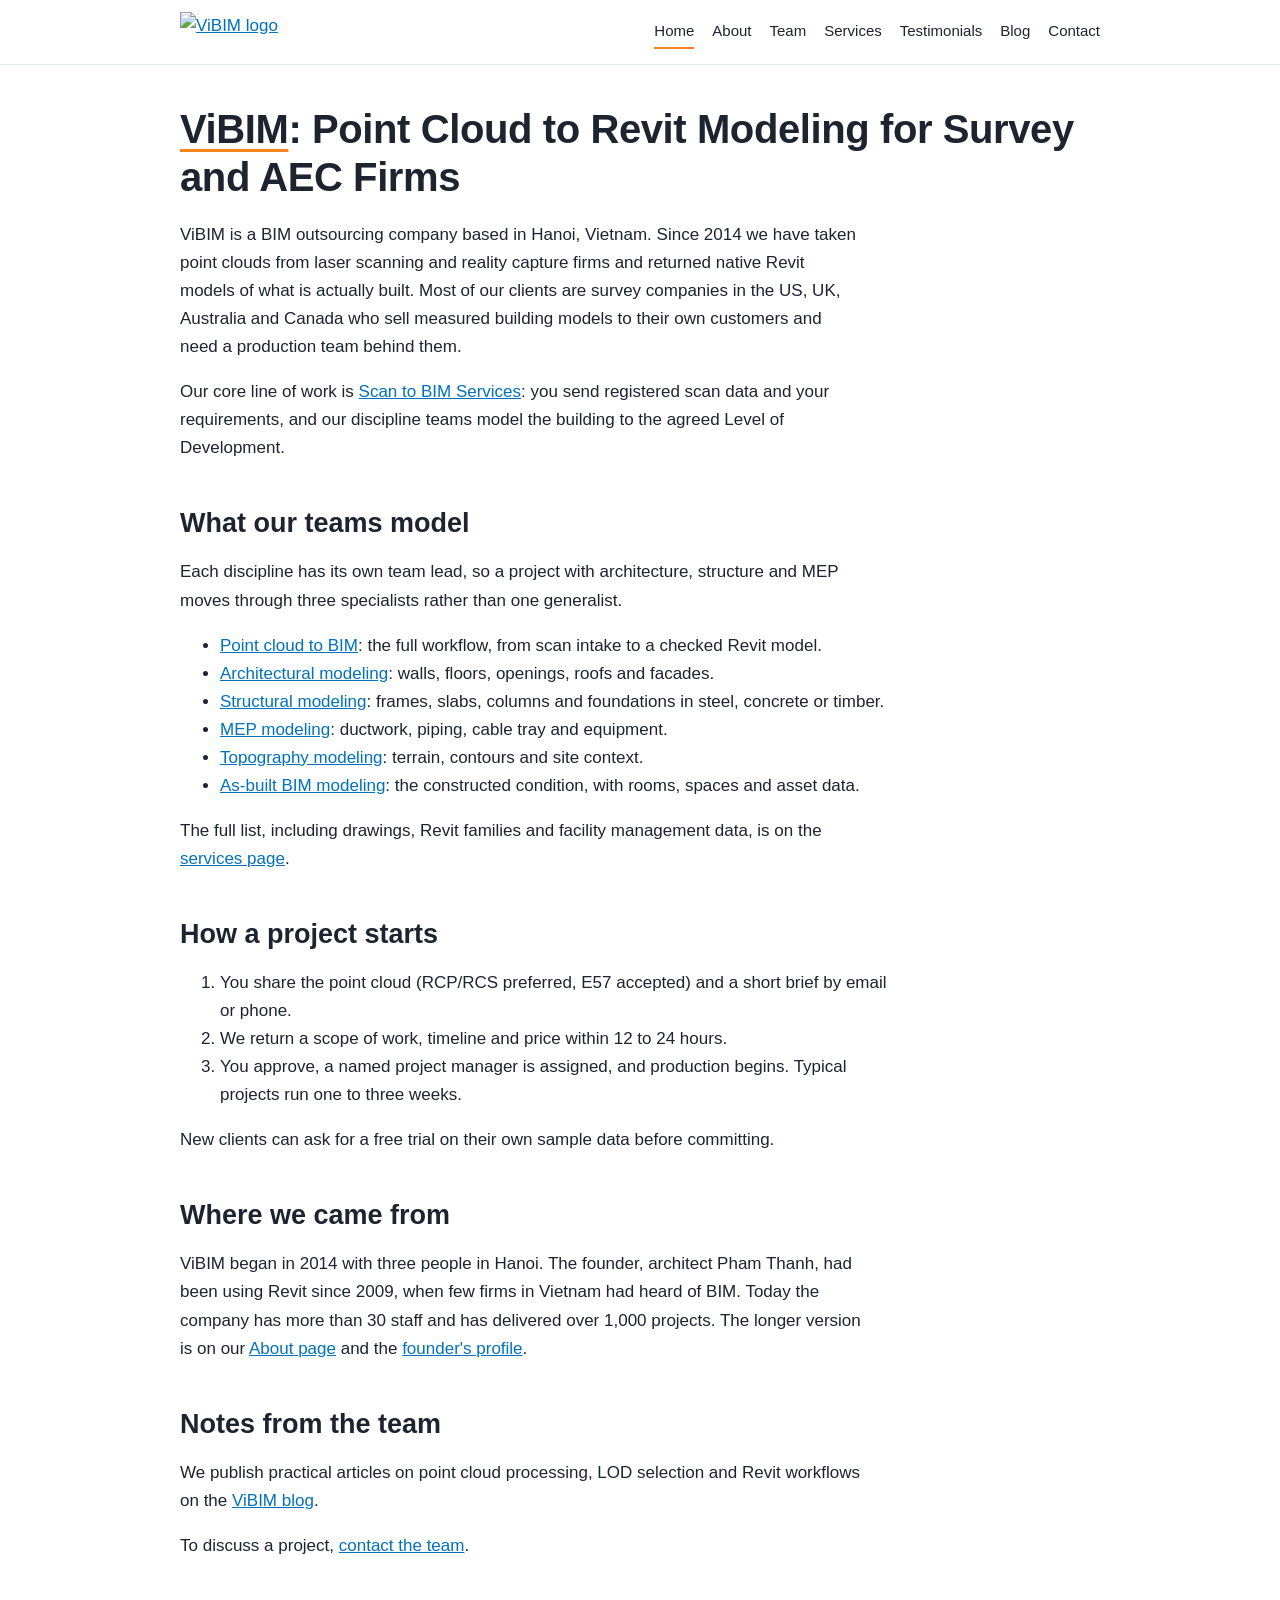
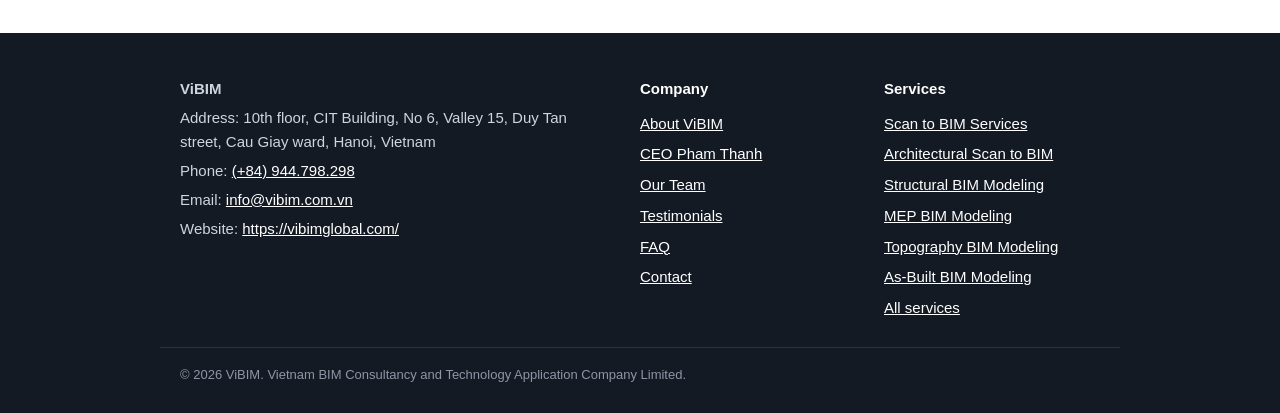
==== index.html @ de6d9683 "ViBIM site: home, company, team, services, FAQ, contact" ====
<!doctype html>
<html lang="en">
<head>
<meta charset="utf-8">
<meta name="viewport" content="width=device-width, initial-scale=1">
<title>ViBIM | Scan to BIM and Revit Modeling Since 2014</title>
<meta name="description" content="ViBIM is a Hanoi-based BIM outsourcing company that turns point clouds from survey and reality capture firms into Revit models, since 2014.">
<meta name="robots" content="index,follow">
<link rel="canonical" href="https://vibim-scan-to-bim.github.io/">
<meta property="og:type" content="website">
<meta property="og:title" content="ViBIM | Scan to BIM and Revit Modeling Since 2014">
<meta property="og:description" content="ViBIM is a Hanoi-based BIM outsourcing company that turns point clouds from survey and reality capture firms into Revit models, since 2014.">
<meta property="og:url" content="https://vibim-scan-to-bim.github.io/">
<link rel="icon" href="https://vibimglobal.com/wp-content/uploads/2025/07/logo-vibim-3-300x94.png">
<link rel="stylesheet" href="/assets/site.css">
</head>
<body>
<header class="site-header"><div class="wrap bar"><a class="logo" href="/"><img src="https://vibimglobal.com/wp-content/uploads/2025/07/logo-vibim-3-300x94.png" alt="ViBIM logo" width="150" height="47"></a><nav aria-label="Main"><a href="/" aria-current="page">Home</a><a href="/about-us/">About</a><a href="/our-team/">Team</a><a href="/services/">Services</a><a href="/testimonials/">Testimonials</a><a href="/vibim-syndicate/">Blog</a><a href="/contact-us/">Contact</a></nav></div></header>
<main class="wrap">
<article>
<h1><a href="https://vibimglobal.com/">ViBIM</a>: Point Cloud to Revit Modeling for Survey and AEC Firms</h1>

<p>ViBIM is a BIM outsourcing company based in Hanoi, Vietnam. Since 2014 we have taken point clouds from laser scanning and reality capture firms and returned native Revit models of what is actually built. Most of our clients are survey companies in the US, UK, Australia and Canada who sell measured building models to their own customers and need a production team behind them.</p>
<p>Our core line of work is <a href="https://vibimglobal.com/point-cloud-to-bim-services/">Scan to BIM Services</a>: you send registered scan data and your requirements, and our discipline teams model the building to the agreed Level of Development.</p>
<h2>What our teams model</h2>
<p>Each discipline has its own team lead, so a project with architecture, structure and MEP moves through three specialists rather than one generalist.</p>
<ul>
<li><a href="/services/point-cloud-to-bim-services/">Point cloud to BIM</a>: the full workflow, from scan intake to a checked Revit model.</li>
<li><a href="/services/architectural-scan-to-bim-services/">Architectural modeling</a>: walls, floors, openings, roofs and facades.</li>
<li><a href="/services/structural-bim-modeling/">Structural modeling</a>: frames, slabs, columns and foundations in steel, concrete or timber.</li>
<li><a href="/services/mep-bim-modeling/">MEP modeling</a>: ductwork, piping, cable tray and equipment.</li>
<li><a href="/services/topography-bim-modeling/">Topography modeling</a>: terrain, contours and site context.</li>
<li><a href="/services/as-built-bim-modeling/">As-built BIM modeling</a>: the constructed condition, with rooms, spaces and asset data.</li>
</ul>
<p>The full list, including drawings, Revit families and facility management data, is on the <a href="/services/">services page</a>.</p>
<h2>How a project starts</h2>
<ol>
<li>You share the point cloud (RCP/RCS preferred, E57 accepted) and a short brief by email or phone.</li>
<li>We return a scope of work, timeline and price within 12 to 24 hours.</li>
<li>You approve, a named project manager is assigned, and production begins. Typical projects run one to three weeks.</li>
</ol>
<p>New clients can ask for a free trial on their own sample data before committing.</p>
<h2>Where we came from</h2>
<p>ViBIM began in 2014 with three people in Hanoi. The founder, architect Pham Thanh, had been using Revit since 2009, when few firms in Vietnam had heard of BIM. Today the company has more than 30 staff and has delivered over 1,000 projects. The longer version is on our <a href="/about-us/">About page</a> and the <a href="/ceo-pham-thanh/">founder's profile</a>.</p>
<h2>Notes from the team</h2>
<p>We publish practical articles on point cloud processing, LOD selection and Revit workflows on the <a href="/vibim-syndicate/">ViBIM blog</a>.</p>
<p>To discuss a project, <a href="/contact-us/">contact the team</a>.</p>
</article>
</main>
<footer class="site-footer"><div class="wrap cols">
<div class="nap" itemscope>
<p class="nap-name"><strong>ViBIM</strong></p>
<p>Address: 10th floor, CIT Building, No 6, Valley 15, Duy Tan street, Cau Giay ward, Hanoi, Vietnam</p>
<p>Phone: <a href="tel:+84944798298">(+84) 944.798.298</a></p>
<p>Email: <a href="mailto:info@vibim.com.vn">info@vibim.com.vn</a></p>
<p>Website: <a href="https://vibimglobal.com/">https://vibimglobal.com/</a></p>
</div>
<div><p class="fh">Company</p><ul><li><a href="/about-us/">About ViBIM</a></li><li><a href="/ceo-pham-thanh/">CEO Pham Thanh</a></li><li><a href="/our-team/">Our Team</a></li><li><a href="/testimonials/">Testimonials</a></li><li><a href="/faq/">FAQ</a></li><li><a href="/contact-us/">Contact</a></li></ul></div>
<div><p class="fh">Services</p><ul><li><a href="/services/point-cloud-to-bim-services/">Scan to BIM Services</a></li><li><a href="/services/architectural-scan-to-bim-services/">Architectural Scan to BIM</a></li><li><a href="/services/structural-bim-modeling/">Structural BIM Modeling</a></li><li><a href="/services/mep-bim-modeling/">MEP BIM Modeling</a></li><li><a href="/services/topography-bim-modeling/">Topography BIM Modeling</a></li><li><a href="/services/as-built-bim-modeling/">As-Built BIM Modeling</a></li><li><a href="/services/">All services</a></li></ul></div>
</div><div class="wrap copy">&copy; 2026 ViBIM. Vietnam BIM Consultancy and Technology Application Company Limited.</div></footer>
</body>
</html>
---- assets/site.css ----
:root{--ink:#1d2430;--muted:#5b6575;--line:#e3e7ee;--bg:#fff;--soft:#f6f8fb;--brand:#f58319;--blue:#0071bc}
*{box-sizing:border-box}html{-webkit-text-size-adjust:100%}
body{margin:0;font:17px/1.65 -apple-system,BlinkMacSystemFont,"Segoe UI",Roboto,Helvetica,Arial,sans-serif;color:var(--ink);background:var(--bg)}
.wrap{max-width:960px;margin:0 auto;padding-inline:20px}
a{color:var(--blue)}a:hover{color:var(--brand)}
.site-header{border-bottom:1px solid var(--line);background:#fff}
.bar{display:flex;flex-wrap:wrap;align-items:center;justify-content:space-between;gap:12px;padding-block:12px}
.logo img{display:block;height:40px;width:auto}
nav{display:flex;flex-wrap:wrap;gap:4px 18px;font-size:15px}
nav a{color:var(--ink);text-decoration:none;padding:4px 0;border-bottom:2px solid transparent}
nav a[aria-current=page],nav a:hover{border-color:var(--brand);color:var(--ink)}
main{padding-block:40px 56px}
h1{font-size:clamp(28px,4.4vw,40px);line-height:1.2;margin:0 0 20px;letter-spacing:-.01em}
h1 a{color:inherit;text-decoration-color:var(--brand);text-underline-offset:6px;text-decoration-thickness:3px}
h2{font-size:clamp(22px,3vw,27px);line-height:1.3;margin:44px 0 12px}
h3{font-size:19px;margin:28px 0 8px}
p,li{max-width:72ch}
.hero{margin:0 0 28px}.hero img{width:100%;height:auto;border-radius:10px;display:block}
table{border-collapse:collapse;width:100%;margin:16px 0;font-size:15px;display:block;overflow-x:auto}
th,td{border:1px solid var(--line);padding:9px 12px;text-align:left;vertical-align:top}th{background:var(--soft)}
blockquote{margin:20px 0;padding:14px 20px;border-left:4px solid var(--brand);background:var(--soft)}
.post-list{list-style:none;padding:0}.post-list li{padding:14px 0;border-bottom:1px solid var(--line)}
.site-footer{background:#141a24;color:#cfd5df;font-size:15px}
.site-footer a{color:#fff}
.cols{display:grid;grid-template-columns:2fr 1fr 1fr;gap:28px;padding-block:40px 20px}
.site-footer ul{list-style:none;padding:0;margin:0}.site-footer li{margin:6px 0}
.site-footer p{margin:4px 0}.fh{font-weight:700;color:#fff;margin-bottom:10px!important}
.copy{border-top:1px solid #2a3240;padding-block:16px 28px;font-size:13px;color:#8d96a5}
@media (max-width:720px){.cols{grid-template-columns:1fr}}
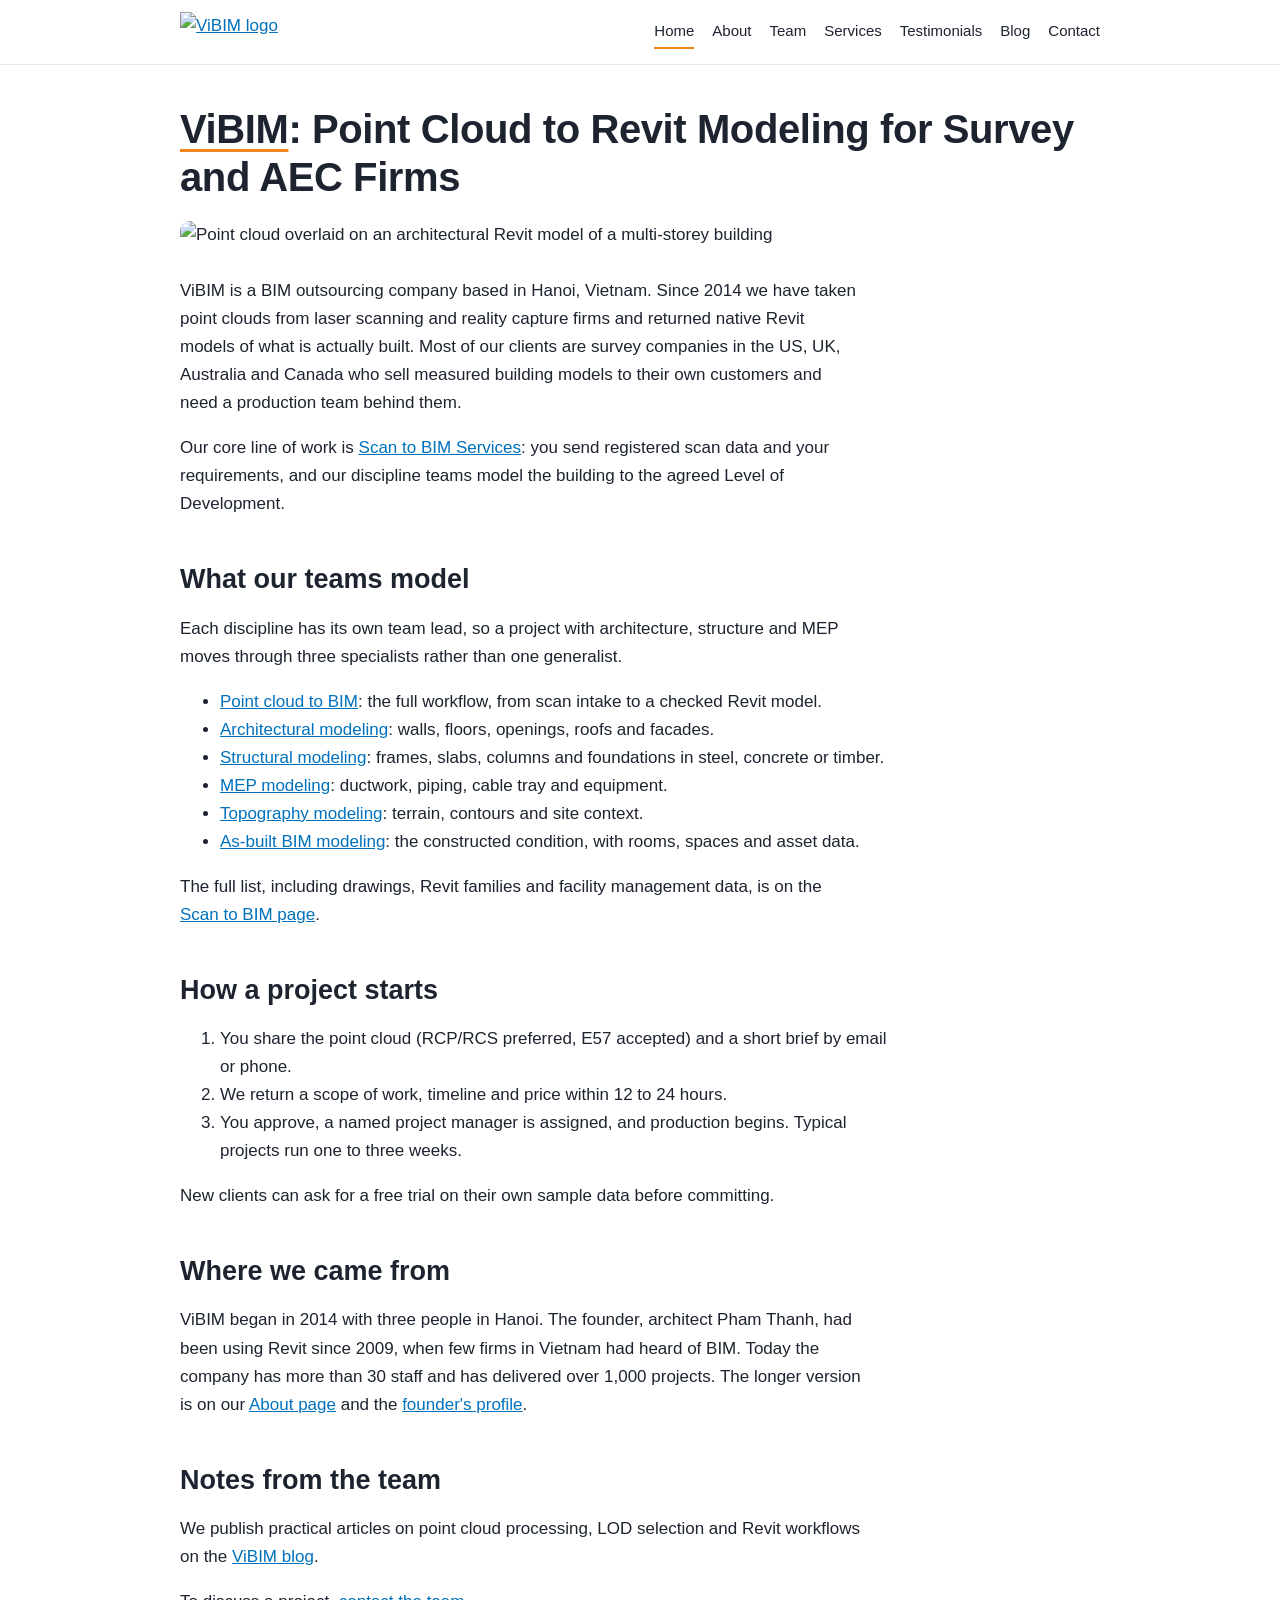
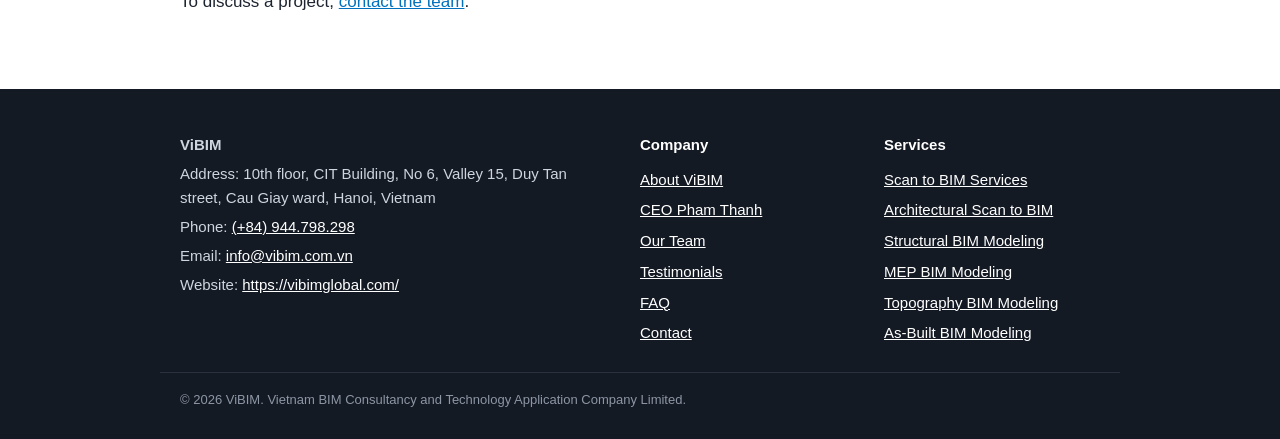
==== commit 0ee59965: "Add page images, make Scan to BIM page the services hub" ====
--- a/index.html
+++ b/index.html
@@ -15,14 +15,14 @@
 <link rel="stylesheet" href="/assets/site.css">
 </head>
 <body>
-<header class="site-header"><div class="wrap bar"><a class="logo" href="/"><img src="https://vibimglobal.com/wp-content/uploads/2025/07/logo-vibim-3-300x94.png" alt="ViBIM logo" width="150" height="47"></a><nav aria-label="Main"><a href="/" aria-current="page">Home</a><a href="/about-us/">About</a><a href="/our-team/">Team</a><a href="/services/">Services</a><a href="/testimonials/">Testimonials</a><a href="/vibim-syndicate/">Blog</a><a href="/contact-us/">Contact</a></nav></div></header>
+<header class="site-header"><div class="wrap bar"><a class="logo" href="/"><img src="https://vibimglobal.com/wp-content/uploads/2025/07/logo-vibim-3-300x94.png" alt="ViBIM logo" width="150" height="47"></a><nav aria-label="Main"><a href="/" aria-current="page">Home</a><a href="/about-us/">About</a><a href="/our-team/">Team</a><a href="/services/point-cloud-to-bim-services/">Services</a><a href="/testimonials/">Testimonials</a><a href="/vibim-syndicate/">Blog</a><a href="/contact-us/">Contact</a></nav></div></header>
 <main class="wrap">
 <article>
 <h1><a href="https://vibimglobal.com/">ViBIM</a>: Point Cloud to Revit Modeling for Survey and AEC Firms</h1>
-
+<figure class="hero"><img src="https://vibimglobal.com/wp-content/uploads/2026/09/architectural-point-cloud-overlaid-on-building-model-1024x576.jpg" alt="Point cloud overlaid on an architectural Revit model of a multi-storey building" loading="eager"></figure>
 <p>ViBIM is a BIM outsourcing company based in Hanoi, Vietnam. Since 2014 we have taken point clouds from laser scanning and reality capture firms and returned native Revit models of what is actually built. Most of our clients are survey companies in the US, UK, Australia and Canada who sell measured building models to their own customers and need a production team behind them.</p>
 <p>Our core line of work is <a href="https://vibimglobal.com/point-cloud-to-bim-services/">Scan to BIM Services</a>: you send registered scan data and your requirements, and our discipline teams model the building to the agreed Level of Development.</p>
-<h2>What our teams model</h2>
+<h2 id="what-our-teams-model">What our teams model</h2>
 <p>Each discipline has its own team lead, so a project with architecture, structure and MEP moves through three specialists rather than one generalist.</p>
 <ul>
 <li><a href="/services/point-cloud-to-bim-services/">Point cloud to BIM</a>: the full workflow, from scan intake to a checked Revit model.</li>
@@ -32,17 +32,17 @@
 <li><a href="/services/topography-bim-modeling/">Topography modeling</a>: terrain, contours and site context.</li>
 <li><a href="/services/as-built-bim-modeling/">As-built BIM modeling</a>: the constructed condition, with rooms, spaces and asset data.</li>
 </ul>
-<p>The full list, including drawings, Revit families and facility management data, is on the <a href="/services/">services page</a>.</p>
-<h2>How a project starts</h2>
+<p>The full list, including drawings, Revit families and facility management data, is on the <a href="/services/point-cloud-to-bim-services/">Scan to BIM page</a>.</p>
+<h2 id="how-a-project-starts">How a project starts</h2>
 <ol>
 <li>You share the point cloud (RCP/RCS preferred, E57 accepted) and a short brief by email or phone.</li>
 <li>We return a scope of work, timeline and price within 12 to 24 hours.</li>
 <li>You approve, a named project manager is assigned, and production begins. Typical projects run one to three weeks.</li>
 </ol>
 <p>New clients can ask for a free trial on their own sample data before committing.</p>
-<h2>Where we came from</h2>
+<h2 id="where-we-came-from">Where we came from</h2>
 <p>ViBIM began in 2014 with three people in Hanoi. The founder, architect Pham Thanh, had been using Revit since 2009, when few firms in Vietnam had heard of BIM. Today the company has more than 30 staff and has delivered over 1,000 projects. The longer version is on our <a href="/about-us/">About page</a> and the <a href="/ceo-pham-thanh/">founder's profile</a>.</p>
-<h2>Notes from the team</h2>
+<h2 id="notes-from-the-team">Notes from the team</h2>
 <p>We publish practical articles on point cloud processing, LOD selection and Revit workflows on the <a href="/vibim-syndicate/">ViBIM blog</a>.</p>
 <p>To discuss a project, <a href="/contact-us/">contact the team</a>.</p>
 </article>
@@ -56,7 +56,7 @@
 <p>Website: <a href="https://vibimglobal.com/">https://vibimglobal.com/</a></p>
 </div>
 <div><p class="fh">Company</p><ul><li><a href="/about-us/">About ViBIM</a></li><li><a href="/ceo-pham-thanh/">CEO Pham Thanh</a></li><li><a href="/our-team/">Our Team</a></li><li><a href="/testimonials/">Testimonials</a></li><li><a href="/faq/">FAQ</a></li><li><a href="/contact-us/">Contact</a></li></ul></div>
-<div><p class="fh">Services</p><ul><li><a href="/services/point-cloud-to-bim-services/">Scan to BIM Services</a></li><li><a href="/services/architectural-scan-to-bim-services/">Architectural Scan to BIM</a></li><li><a href="/services/structural-bim-modeling/">Structural BIM Modeling</a></li><li><a href="/services/mep-bim-modeling/">MEP BIM Modeling</a></li><li><a href="/services/topography-bim-modeling/">Topography BIM Modeling</a></li><li><a href="/services/as-built-bim-modeling/">As-Built BIM Modeling</a></li><li><a href="/services/">All services</a></li></ul></div>
+<div><p class="fh">Services</p><ul><li><a href="/services/point-cloud-to-bim-services/">Scan to BIM Services</a></li><li><a href="/services/architectural-scan-to-bim-services/">Architectural Scan to BIM</a></li><li><a href="/services/structural-bim-modeling/">Structural BIM Modeling</a></li><li><a href="/services/mep-bim-modeling/">MEP BIM Modeling</a></li><li><a href="/services/topography-bim-modeling/">Topography BIM Modeling</a></li><li><a href="/services/as-built-bim-modeling/">As-Built BIM Modeling</a></li></ul></div>
 </div><div class="wrap copy">&copy; 2026 ViBIM. Vietnam BIM Consultancy and Technology Application Company Limited.</div></footer>
 </body>
 </html>
--- a/assets/site.css
+++ b/assets/site.css
@@ -15,7 +15,10 @@
 h2{font-size:clamp(22px,3vw,27px);line-height:1.3;margin:44px 0 12px}
 h3{font-size:19px;margin:28px 0 8px}
 p,li{max-width:72ch}
-.hero{margin:0 0 28px}.hero img{width:100%;height:auto;border-radius:10px;display:block}
+.hero{margin:0 0 28px}.hero img{width:100%;height:auto;max-height:520px;object-fit:cover;object-position:center 30%;border-radius:10px;display:block}
+figure{margin:24px 0}figure img{width:100%;height:auto;border-radius:10px;display:block}figcaption{font-size:14px;color:var(--muted);margin-top:8px}
+.avatar{float:left;width:96px;height:120px;object-fit:cover;object-position:top;border-radius:8px;margin:4px 16px 8px 0}p:has(.avatar){display:flow-root}
+.post img{max-width:100%;height:auto;border-radius:8px;margin:20px 0}pre{overflow-x:auto;background:var(--soft);padding:14px 16px;border-radius:8px;font-size:14px;line-height:1.5}
 table{border-collapse:collapse;width:100%;margin:16px 0;font-size:15px;display:block;overflow-x:auto}
 th,td{border:1px solid var(--line);padding:9px 12px;text-align:left;vertical-align:top}th{background:var(--soft)}
 blockquote{margin:20px 0;padding:14px 20px;border-left:4px solid var(--brand);background:var(--soft)}
